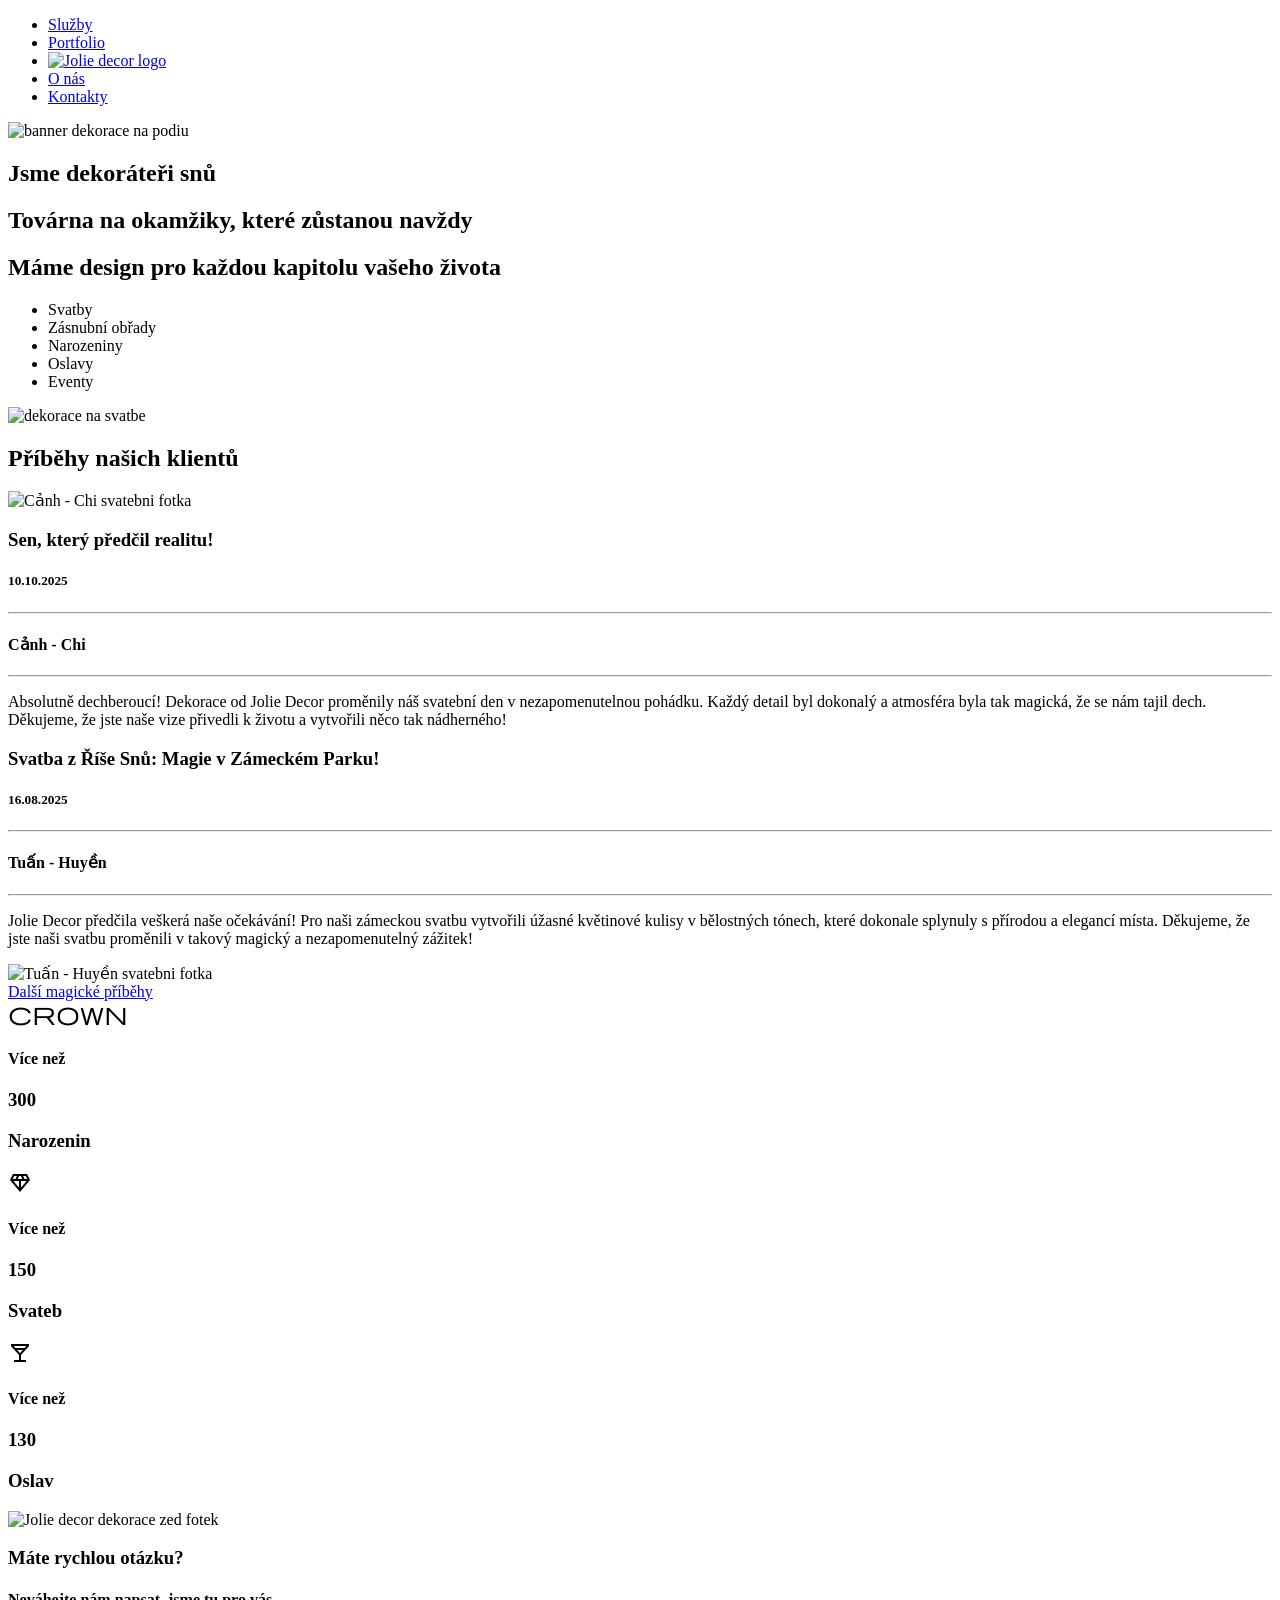
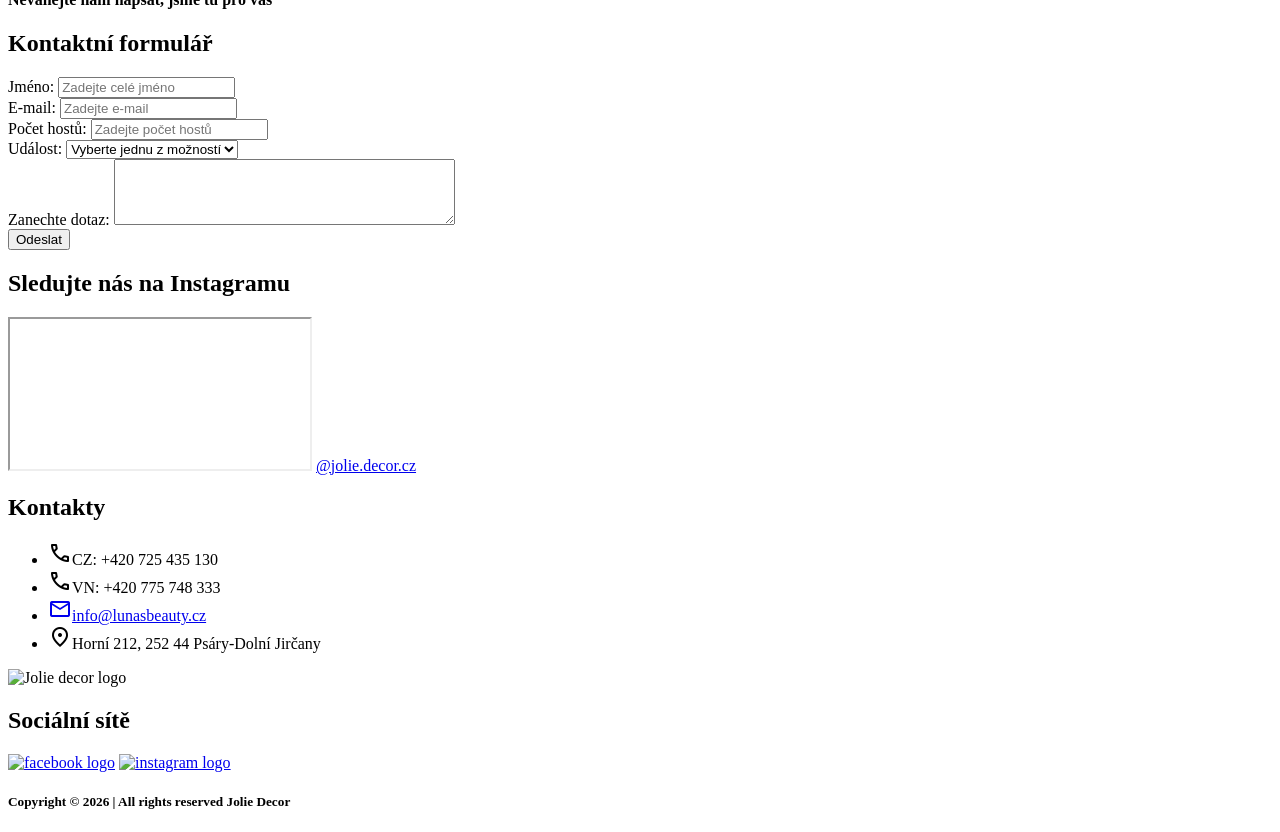
==== index.html @ be8fe518 "first commit" ====
<!DOCTYPE html>
<html lang="cz">

<head>
    <meta charset="UTF-8">
    <meta name="viewport" content="width=device-width, initial-scale=1.0">
    <title>Jolie Decor</title>
    <link rel="stylesheet"
        href="https://fonts.googleapis.com/css2?family=Material+Symbols+Outlined:opsz,wght,FILL,GRAD@48,400,0,0&icon_names=call,crown,diamond,local_bar,location_on,mail" />
    <link rel="preconnect" href="https://fonts.googleapis.com">
    <link rel="preconnect" href="https://fonts.gstatic.com" crossorigin>
    <link
        href="https://fonts.googleapis.com/css2?family=Mea+Culpa&family=Montserrat:ital,wght@0,100..900;1,100..900&family=Special+Gothic+Expanded+One&display=swap"
        rel="stylesheet">
    <link rel="stylesheet" href="./css/styles.css">
    <link rel="stylesheet" href="./css/home.css">
</head>

<body>
    <header>
        <nav class="navbar">
            <ul>
                <li><a href="./sluzby/">Služby</li></a>
                <li><a href="./portfolio/">Portfolio</li></a>
                <li><a href="#"><img src="https://joliedecor.cz/wp-content/uploads/2025/11/Etikets-1.png"
                            alt="Jolie decor logo"></a>
                </li>
                <li><a href="./o-nas/">O nás</li></a>
                <li><a href="./kontakty/">Kontakty</li></a>
            </ul>
        </nav>
    </header>

    <main>
        <section class="hero-section">
            <img src="https://scontent.fprg4-1.fna.fbcdn.net/v/t39.30808-6/474479061_926600809579764_4321794647617496791_n.jpg?_nc_cat=106&ccb=1-7&_nc_sid=dd6889&_nc_ohc=_SGNQPXiNrsQ7kNvwFgDy4c&_nc_oc=AdrlKQHoLC1VjuTBY25PfuWKJXwy437ukUhPc7lJWoY5Q4HHrLyH2NiIHlN0Hcxs45A&_nc_zt=23&_nc_ht=scontent.fprg4-1.fna&_nc_gid=PsKC7oQQPGpHbhptxqBy_Q&_nc_ss=7a3a8&oh=00_Af3dq4UxsOr6h-2BlzvRbO5ybqu0n82z0-ivtA4vTcegDQ&oe=69EA5FA9"
                alt="banner dekorace na podiu">
            <h1>Jsme dekoráteři snů</h1>
            <h2>Továrna na okamžiky, které zůstanou navždy</h2>
        </section>

        <section class="services-section">
            <div class="services-section-text">
                <h2>Máme design pro každou kapitolu vašeho života</h2>
                <ul>
                    <li>Svatby</li>
                    <li>Zásnubní obřady</li>
                    <li>Narozeniny</li>
                    <li>Oslavy</li>
                    <li>Eventy</li>
                </ul>
            </div>
            <img src="https://scontent.fprg1-1.fna.fbcdn.net/v/t39.30808-6/476160775_937458778493967_6608923156039917053_n.jpg?_nc_cat=106&ccb=1-7&_nc_sid=dd6889&_nc_ohc=tEarxV85sMoQ7kNvwFgTmLG&_nc_oc=AdqFlXuoJk8lQzRDLD3jlOf09t6WaOuJBongikvXVLpvgLLw8yzrTL3_Od5B2FRT9d7rOQynrhiUAmG8e3eJYM7l&_nc_zt=23&_nc_ht=scontent.fprg1-1.fna&_nc_gid=uuNP1Y1mMa50Pkiuh6iUmw&_nc_ss=7a3a8&oh=00_Af0B9mxji2gMO0Kkd3YGWJRrhjD7AaAskhmGFhWKiLA8NQ&oe=69EA6DCE"
                alt="dekorace na svatbe">
        </section>

        <section class="clients-section">
            <h2>Příběhy našich klientů</h2>
            <div class="client-container">
                <div class="client">
                    <div class="client-photo"><img
                            src="https://scontent.fprg1-1.fna.fbcdn.net/v/t39.30808-6/347234856_588883806694209_624048214989469013_n.jpg?_nc_cat=102&ccb=1-7&_nc_sid=1d70fc&_nc_ohc=KfP51y_4dncQ7kNvwGLka8b&_nc_oc=AdoEy2AaxfGy1jIShIm-Z9pqrqgRmOldLsZK-XHP0ndtUtQTGpJkKfEAYurVgPqmsLsJJetteFU-lmCshBT0db5c&_nc_zt=23&_nc_ht=scontent.fprg1-1.fna&_nc_gid=TOLvCOumIdQc2Jgnp0nsNg&_nc_ss=7a3a8&oh=00_Af1e-dVRasgH-ROOvxKRFL1Gy6EAn64NyiYHsqGWflMctg&oe=69EA8304"
                            alt="Cảnh - Chi svatebni fotka"></div>
                    <div class="client-text">
                        <h3>Sen, který předčil realitu!</h3>
                        <h5>10.10.2025</h5>
                        <hr>
                        <h4>Cảnh - Chi</h4>
                        <hr>
                        <p>Absolutně dechberoucí! Dekorace
                            od Jolie Decor proměnily náš svatební den v nezapomenutelnou pohádku. Každý detail byl
                            dokonalý
                            a
                            atmosféra byla tak magická, že se nám tajil dech. Děkujeme, že jste naše vize přivedli k
                            životu
                            a
                            vytvořili něco tak nádherného!</p>
                    </div>
                </div>

                <div class="client">
                    <div class="client-text">
                        <h3>Svatba z Říše Snů: Magie v Zámeckém Parku!</h3>
                        <h5>16.08.2025</h5>
                        <hr>
                        <h4>Tuấn - Huyền</h4>
                        <hr>
                        <p>Jolie Decor předčila veškerá naše očekávání! Pro naši zámeckou svatbu vytvořili úžasné
                            květinové
                            kulisy v bělostných tónech, které dokonale splynuly s přírodou a elegancí místa. Děkujeme,
                            že
                            jste
                            naši svatbu proměnili v takový magický a nezapomenutelný zážitek!</p>
                    </div>
                    <div class="client-photo">
                        <img src="https://joliedecor.cz/wp-content/uploads/2025/10/3.png"
                            alt="Tuấn - Huyền svatebni fotka">
                    </div>
                </div>
                <a href="./portfolio/">Další magické příběhy</a>
            </div>
        </section>

        <section class="proof-section">
            <div class="proof-container">
                <span class="material-symbols-outlined">
                    crown
                </span>
                <h4>Více než</h4>
                <h3 class="number">300</h3>
                <h3>Narozenin</h3>
            </div>
            <div class="proof-container">
                <span class="material-symbols-outlined">
                    diamond
                </span>
                <h4>Více než</h4>
                <h3 class="number">150</h3>
                <h3>Svateb</h3>
            </div>
            <div class="proof-container">
                <span class="material-symbols-outlined">
                    local_bar
                </span>
                <h4>Více než</h4>
                <h3 class="number">130</h3>
                <h3>Oslav</h3>
            </div>
        </section>

        <section class="form-section">
            <div class="form-section-photo">
                <img src="https://scontent.fprg1-1.fna.fbcdn.net/v/t39.30808-6/476122265_936596308580214_864562348586603864_n.jpg?_nc_cat=108&ccb=1-7&_nc_sid=dd6889&_nc_ohc=LIz57ucxsk4Q7kNvwGtrFH4&_nc_oc=Adqec72Um1xWeFt_TLa07QG4YwtOoYYCY-beS-7wfHfPvBkkXYiuSobftaq79RF7eMlh4jvCjgZHMCaSw7A22V63&_nc_zt=23&_nc_ht=scontent.fprg1-1.fna&_nc_gid=hWIE_0E3FL43I28fPPc2xw&_nc_ss=7a3a8&oh=00_Af0WpIr28A1zQkJUSIv8qSJX0_qO8-kHQg7AcKked7CVDg&oe=69EA7D7B"
                    alt="Jolie decor dekorace zed fotek">
                <h3>Máte rychlou otázku?</h3>
                <h4>Neváhejte nám napsat, jsme tu pro vás</h4>
            </div>
            <div class="form-container">
                <form>
                    <h2>Kontaktní formulář</h2>
                    <div class="area-name">
                        <label for="name">Jméno: </label>
                        <input type="text" id="name" placeholder="Zadejte celé jméno" required>
                    </div>
                    <div class="area-email">
                        <label for="email">E-mail: </label>
                        <input type="email" id="email" placeholder="Zadejte e-mail" required>
                    </div>
                    <div class="area-guests">
                        <label for="guests">Počet hostů: </label>
                        <input type="number" id="guests" placeholder="Zadejte počet hostů" min="0">
                    </div>
                    <div class="area-type">
                        <label for="type">Událost: </label>
                        <select name="type" id="type" required>
                            <option selected disabled>Vyberte jednu z možností</option>
                            <option>Svatba</option>
                            <option>Zásnubní obřad</option>
                            <option>Narozeniny</option>
                            <option>Oslava</option>
                            <option>Event</option>
                            <option>Jiné</option>
                        </select>
                    </div>
                    <div class="area-message">
                        <label for="message">Zanechte dotaz: </label>
                        <textarea name="message" id="message" rows="4" cols="40"></textarea>
                    </div>
                    <div class="area-submit">
                        <input type="submit" value="Odeslat">
                    </div>
                </form>
            </div>
        </section>

        <section class="instagram-section">
            <h2>Sledujte nás na Instagramu</h2>
            <iframe src="https://www.instagram.com/jolie.decor.cz/embed" frameborder="100"></iframe>
            <a href="https://www.instagram.com/jolie.decor.cz/">@jolie.decor.cz</a>
        </section>
    </main>

    <footer>
        <div class="footer-contacts">
            <h2>Kontakty</h2>
            <ul>
                <li><span class="material-symbols-outlined">
                        call
                    </span>CZ: +420 725 435 130</li>
                <li><span class="material-symbols-outlined">
                        call
                    </span>VN: +420 775 748 333</li>
                <li><a href="mailto:info@lunasbeauty.cz"><span class="material-symbols-outlined">
                            mail
                        </span>info@lunasbeauty.cz</a></li>
                <li><span class="material-symbols-outlined">
                        location_on
                    </span>Horní 212, 252 44 Psáry-Dolní Jirčany</li>
            </ul>
        </div>
        <div class="footer-logo">
            <img src="https://joliedecor.cz/wp-content/uploads/2025/11/Etikets-1.png" alt="Jolie decor logo">
        </div>
        <div class="footer-socials">
            <h2>Sociální sítě</h2>
            <a href="https://www.facebook.com/kim.thinh.562"><img
                    src="https://joliedecor.cz/wp-content/uploads/2025/11/Group-1821.png" alt="facebook logo"></a>
            <a href="https://www.instagram.com/jolie.decor.cz/"><img
                    src="https://joliedecor.cz/wp-content/uploads/2025/11/Group-1819.png" alt="instagram logo"></a>
        </div>
        <h5>Copyright © 2026 | All rights reserved Jolie Decor</h5>
    </footer>
</body>

</html>
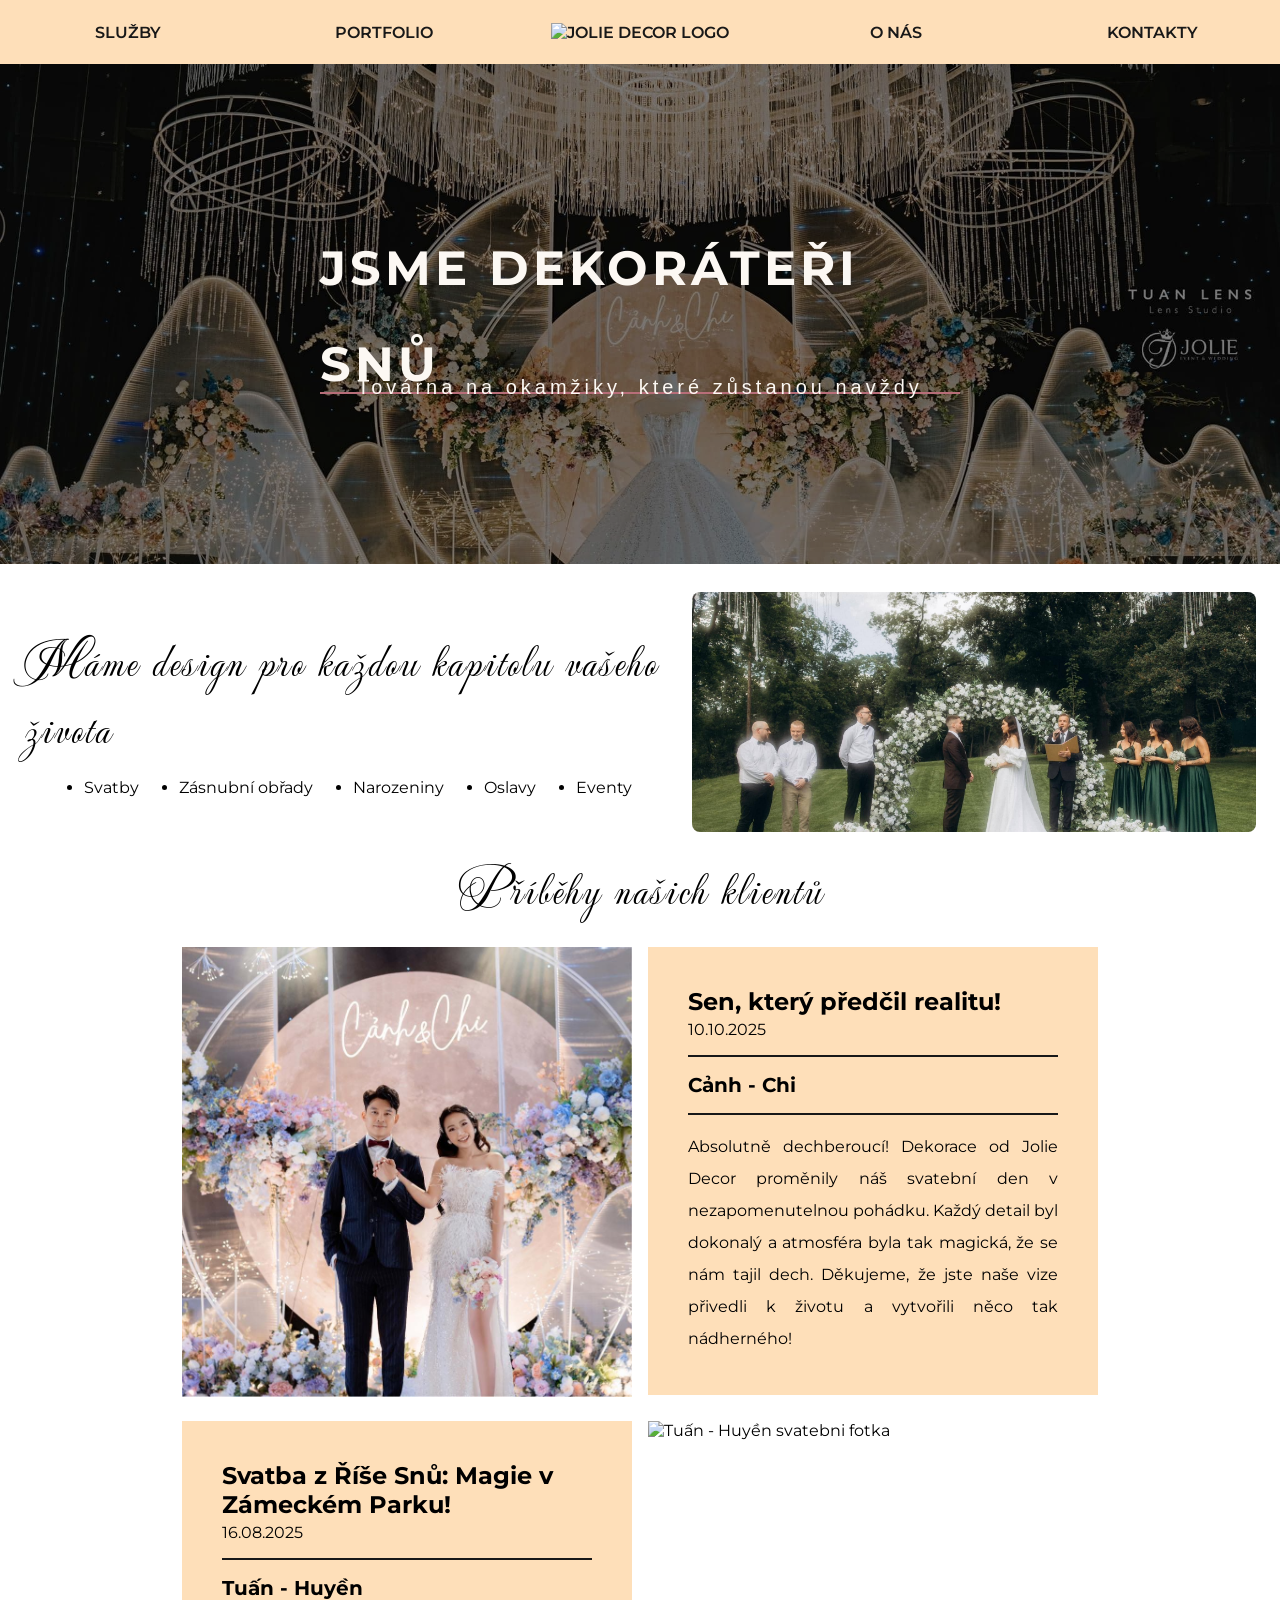
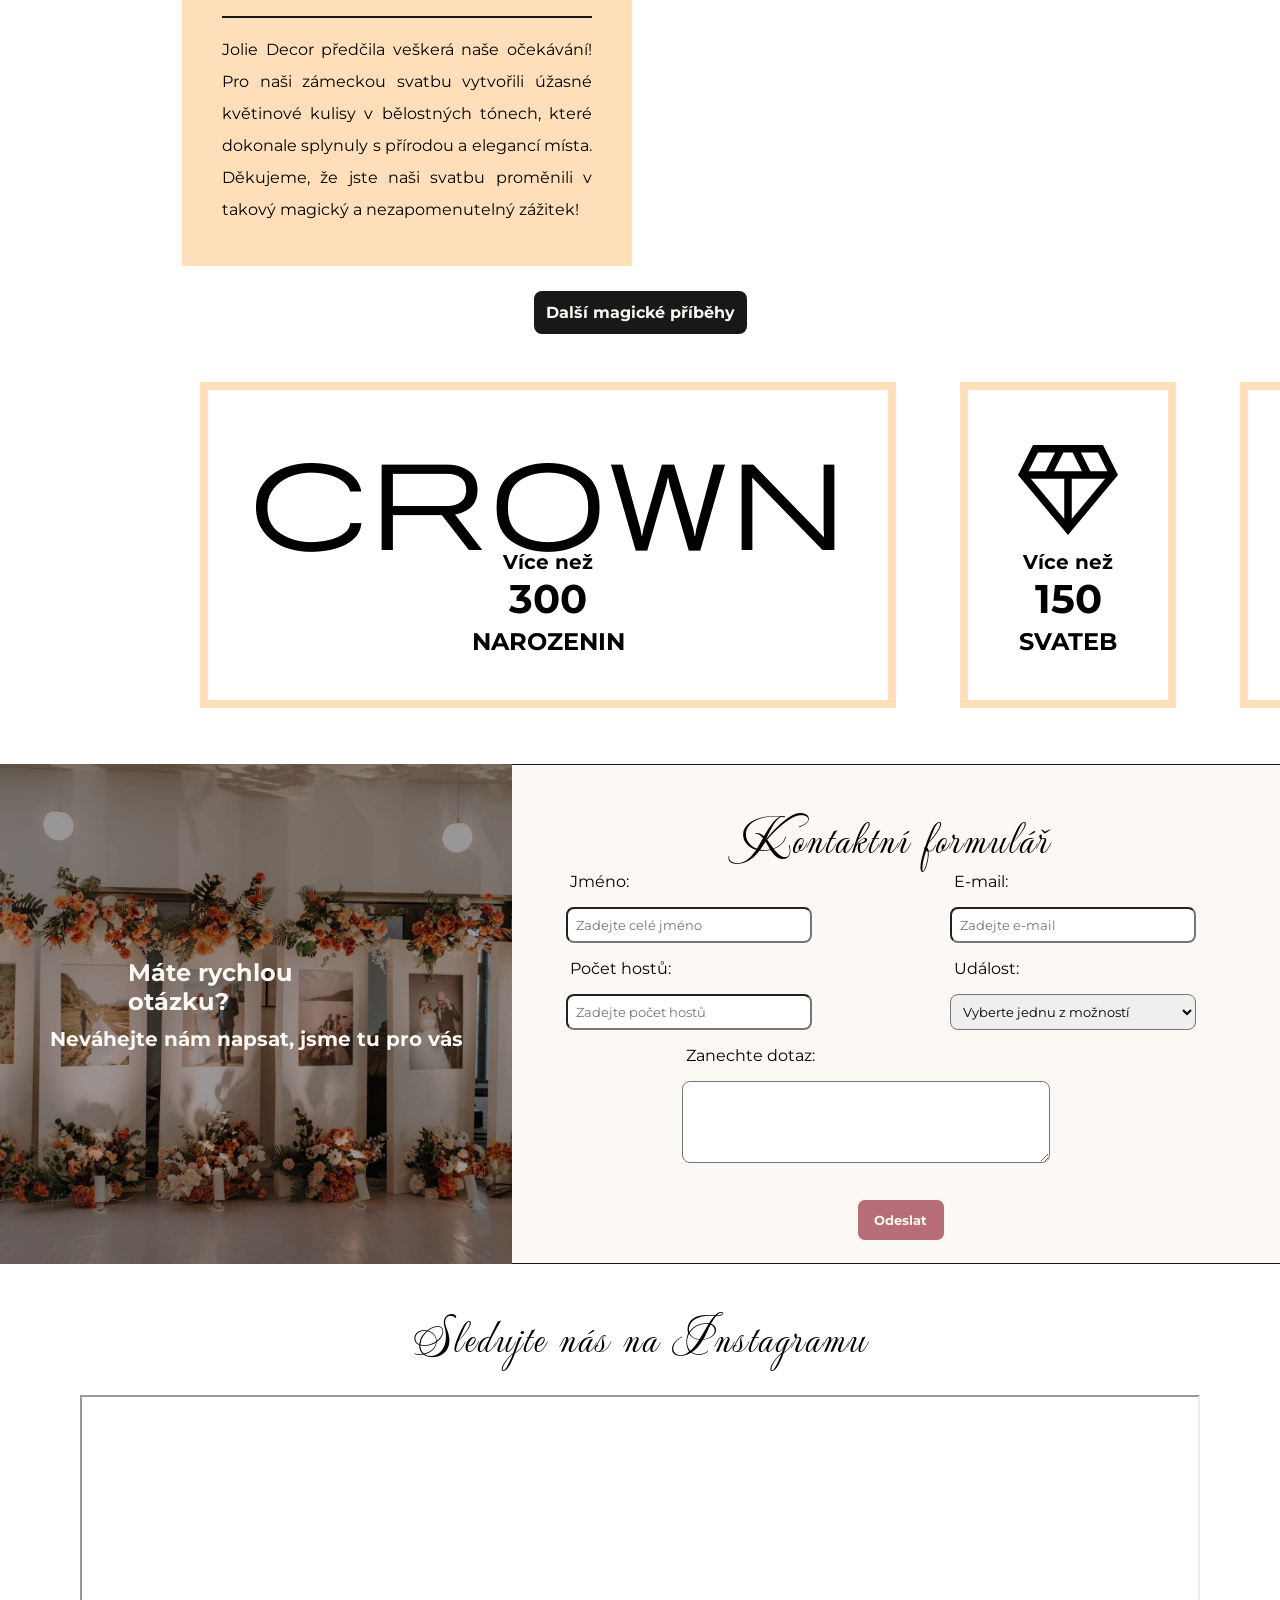
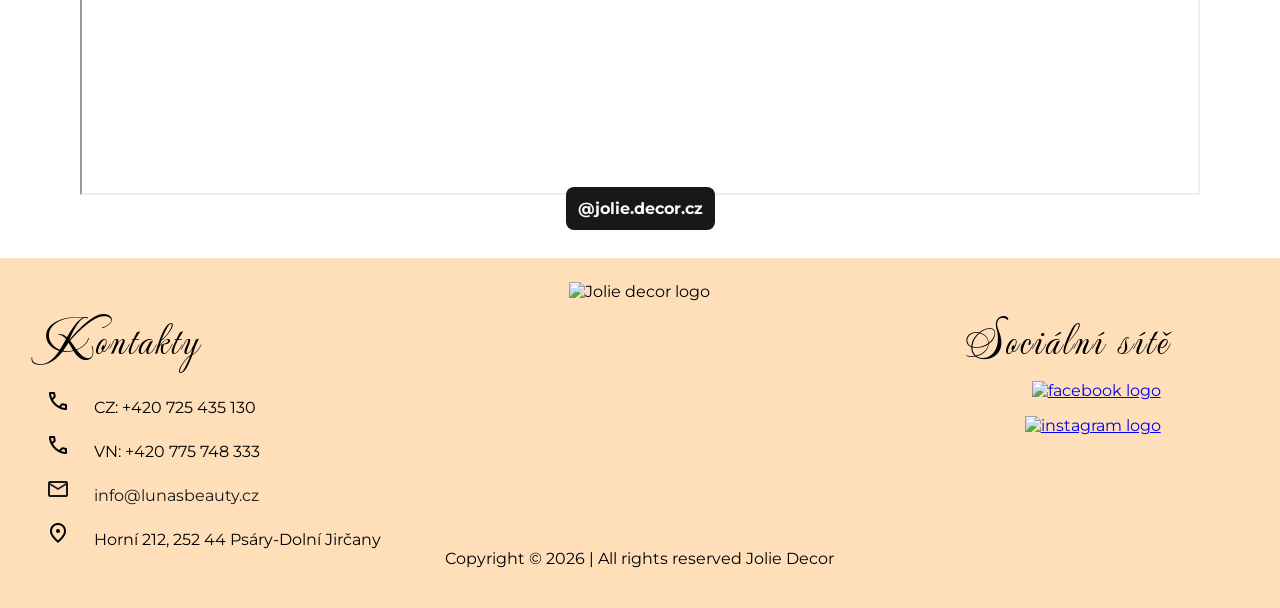
==== commit 72d1d2b8: "fixed expired img url - added img folder" ====
--- a/index.html
+++ b/index.html
@@ -33,8 +33,7 @@
 
     <main>
         <section class="hero-section">
-            <img src="https://scontent.fprg4-1.fna.fbcdn.net/v/t39.30808-6/474479061_926600809579764_4321794647617496791_n.jpg?_nc_cat=106&ccb=1-7&_nc_sid=dd6889&_nc_ohc=_SGNQPXiNrsQ7kNvwFgDy4c&_nc_oc=AdrlKQHoLC1VjuTBY25PfuWKJXwy437ukUhPc7lJWoY5Q4HHrLyH2NiIHlN0Hcxs45A&_nc_zt=23&_nc_ht=scontent.fprg4-1.fna&_nc_gid=PsKC7oQQPGpHbhptxqBy_Q&_nc_ss=7a3a8&oh=00_Af3dq4UxsOr6h-2BlzvRbO5ybqu0n82z0-ivtA4vTcegDQ&oe=69EA5FA9"
-                alt="banner dekorace na podiu">
+            <img src="./img/home-hero.jpg" alt="banner dekorace na podiu">
             <h1>Jsme dekoráteři snů</h1>
             <h2>Továrna na okamžiky, které zůstanou navždy</h2>
         </section>
@@ -50,17 +49,14 @@
                     <li>Eventy</li>
                 </ul>
             </div>
-            <img src="https://scontent.fprg1-1.fna.fbcdn.net/v/t39.30808-6/476160775_937458778493967_6608923156039917053_n.jpg?_nc_cat=106&ccb=1-7&_nc_sid=dd6889&_nc_ohc=tEarxV85sMoQ7kNvwFgTmLG&_nc_oc=AdqFlXuoJk8lQzRDLD3jlOf09t6WaOuJBongikvXVLpvgLLw8yzrTL3_Od5B2FRT9d7rOQynrhiUAmG8e3eJYM7l&_nc_zt=23&_nc_ht=scontent.fprg1-1.fna&_nc_gid=uuNP1Y1mMa50Pkiuh6iUmw&_nc_ss=7a3a8&oh=00_Af0B9mxji2gMO0Kkd3YGWJRrhjD7AaAskhmGFhWKiLA8NQ&oe=69EA6DCE"
-                alt="dekorace na svatbe">
+            <img src="./img/home-services.jpg" alt="dekorace na svatbe">
         </section>
 
         <section class="clients-section">
             <h2>Příběhy našich klientů</h2>
             <div class="client-container">
                 <div class="client">
-                    <div class="client-photo"><img
-                            src="https://scontent.fprg1-1.fna.fbcdn.net/v/t39.30808-6/347234856_588883806694209_624048214989469013_n.jpg?_nc_cat=102&ccb=1-7&_nc_sid=1d70fc&_nc_ohc=KfP51y_4dncQ7kNvwGLka8b&_nc_oc=AdoEy2AaxfGy1jIShIm-Z9pqrqgRmOldLsZK-XHP0ndtUtQTGpJkKfEAYurVgPqmsLsJJetteFU-lmCshBT0db5c&_nc_zt=23&_nc_ht=scontent.fprg1-1.fna&_nc_gid=TOLvCOumIdQc2Jgnp0nsNg&_nc_ss=7a3a8&oh=00_Af1e-dVRasgH-ROOvxKRFL1Gy6EAn64NyiYHsqGWflMctg&oe=69EA8304"
-                            alt="Cảnh - Chi svatebni fotka"></div>
+                    <div class="client-photo"><img src="./img/home-canhchi.jpg" alt="Cảnh - Chi svatebni fotka"></div>
                     <div class="client-text">
                         <h3>Sen, který předčil realitu!</h3>
                         <h5>10.10.2025</h5>
@@ -130,8 +126,7 @@
 
         <section class="form-section">
             <div class="form-section-photo">
-                <img src="https://scontent.fprg1-1.fna.fbcdn.net/v/t39.30808-6/476122265_936596308580214_864562348586603864_n.jpg?_nc_cat=108&ccb=1-7&_nc_sid=dd6889&_nc_ohc=LIz57ucxsk4Q7kNvwGtrFH4&_nc_oc=Adqec72Um1xWeFt_TLa07QG4YwtOoYYCY-beS-7wfHfPvBkkXYiuSobftaq79RF7eMlh4jvCjgZHMCaSw7A22V63&_nc_zt=23&_nc_ht=scontent.fprg1-1.fna&_nc_gid=hWIE_0E3FL43I28fPPc2xw&_nc_ss=7a3a8&oh=00_Af0WpIr28A1zQkJUSIv8qSJX0_qO8-kHQg7AcKked7CVDg&oe=69EA7D7B"
-                    alt="Jolie decor dekorace zed fotek">
+                <img src="./img/home-zed.jpg" alt="Jolie decor dekorace zed fotek">
                 <h3>Máte rychlou otázku?</h3>
                 <h4>Neváhejte nám napsat, jsme tu pro vás</h4>
             </div>
--- a/css/styles.css
+++ b/css/styles.css
@@ -0,0 +1,229 @@
+:root {
+    --primary-color: #FCF8F3;
+    --secondary-color: #FEDFB9;
+    --accent-color: #B76E79;
+    --accent-color-darker: #8C4550;
+    --black-color: #181818;
+    --gray-color: #434343;
+}
+
+* {
+    box-sizing: border-box;
+    padding: 0;
+    margin: 0;
+    font-family: "Montserrat", sans-serif;
+}
+
+/* Buttons: */
+/* black button */
+.client-container a,
+.instagram-section a {
+    margin: 0 auto;
+    background-color: var(--black-color);
+    text-align: center;
+    padding: 12px;
+    border-radius: 8px;
+    text-decoration: none;
+    color: var(--primary-color);
+    font-weight: bold;
+}
+
+.client-container a:hover,
+.instagram-section a:hover {
+    background-color: var(--gray-color);
+}
+
+h2 {
+    font-family: "Mea Culpa", cursive;
+    font-size: 48px;
+    font-weight: 100;
+    letter-spacing: 2px;
+}
+
+h3 {
+    font-size: 24px;
+    padding-bottom: 4px;
+}
+
+h4 {
+    font-size: 20px;
+}
+
+h5 {
+    font-size: 16px;
+    font-weight: 400;
+}
+
+/* Header */
+
+header {
+    position: sticky;
+    top: 0;
+    width: 100%;
+    z-index: 1;
+}
+
+.navbar ul {
+    display: flex;
+    justify-content: space-between;
+    align-items: center;
+    background-color: var(--secondary-color);
+    height: 64px;
+}
+
+.navbar ul li,
+.navbar a {
+    width: 100%;
+    list-style-type: none;
+    text-transform: uppercase;
+    text-align: center;
+    color: var(--black-color);
+    text-decoration: none;
+    font-weight: 600;
+}
+
+ul img {
+    width: 40%;
+}
+
+/* Hero section */
+
+.hero-section {
+    position: relative;
+}
+
+.hero-section img {
+    width: 100%;
+    height: 500px;
+    object-fit: cover;
+    filter: brightness(50%);
+}
+
+h1 {
+    position: absolute;
+    top: 50%;
+    left: 50%;
+    transform: translate(-50%, -50%);
+    text-transform: uppercase;
+    color: var(--primary-color);
+    font-size: 48px;
+    letter-spacing: 4px;
+    line-height: 2;
+}
+
+h1::after {
+    content: "";
+    width: 100%;
+    border-bottom: 2px solid var(--accent-color);
+    position: absolute;
+    top: 90%;
+    left: 50%;
+    transform: translate(-50%, -50%);
+    z-index: 1;
+}
+
+.hero-section h2 {
+    position: absolute;
+    top: 64%;
+    left: 50%;
+    transform: translate(-50%, -50%);
+    font-family: "Special Gothic Expanded One", sans-serif;
+    color: var(--primary-color);
+    letter-spacing: 4px;
+    padding: 8px;
+    font-size: 20px;
+}
+
+/* Footer */
+
+footer {
+    background-color: var(--secondary-color);
+    display: grid;
+    grid-template-columns: 1fr 1fr 1fr;
+    justify-items: center;
+    align-items: start;
+    padding-top: 24px;
+}
+
+.footer-contacts,
+.footer-socials {
+    display: flex;
+    flex-direction: column;
+    align-self: start;
+    padding-top: 24px;
+}
+
+.footer-contacts li {
+    list-style-type: none;
+    margin-top: 16px;
+}
+
+.footer-contacts a {
+    text-decoration: none;
+    color: var(--black-color);
+}
+
+.footer-logo img {
+    height: 240px;
+    object-fit: cover;
+}
+
+.footer-socials {
+    display: flex;
+    flex-direction: column;
+    align-items: flex-end;
+}
+
+.footer-socials img {
+    width: 48px;
+    height: 48px;
+    margin: 8px;
+}
+
+.footer-socials h2 {
+    text-align: right;
+}
+
+footer h5 {
+    grid-column-start: 2;
+    padding-bottom: 40px;
+}
+
+footer .material-symbols-outlined {
+    font-size: 24px;
+    display: inline;
+}
+
+/* FAQ */
+
+.faq {
+    border-top: 4px solid var(--accent-color);
+    border-bottom: 4px solid var(--accent-color);
+    width: 60%;
+    margin: 0 auto 40px auto;
+    background-color: var(--secondary-color);
+}
+
+.faq h3 {
+    text-align: center;
+    text-transform: uppercase;
+    padding: 32px 0 16px 0;
+}
+
+details {
+    padding: 16px;
+}
+
+details:last-of-type {
+    margin-bottom: 16px;
+}
+
+details p {
+    padding-top: 8px;
+    line-height: 1.5;
+}
+
+summary:hover {
+    cursor: pointer;
+    color: var(--accent-color);
+}
--- a/css/home.css
+++ b/css/home.css
@@ -0,0 +1,248 @@
+/* Services section */
+
+.services-section {
+    display: flex;
+    justify-content: center;
+    align-items: center;
+    padding: 24px;
+}
+
+.services-section-text h2 {
+    margin-right: 24px;
+    margin-bottom: 16px;
+}
+
+.services-section-text ul {
+    display: flex;
+    justify-content: center;
+    gap: 40px;
+}
+
+.services-section img {
+    width: 640px;
+    height: 240px;
+    object-fit: cover;
+    border-radius: 8px;
+}
+
+/* Client section */
+.clients-section h2 {
+    text-align: center;
+}
+
+.client-container {
+    display: grid;
+    grid-template-rows: 1fr 1fr;
+    justify-content: center;
+    padding: 24px 480px;
+}
+
+.client {
+    display: grid;
+    grid-template-columns: 1fr 1fr;
+    align-content: space-evenly;
+    gap: 16px;
+    margin-bottom: 24px;
+}
+
+.client-photo {
+    width: 450px;
+    height: 400px;
+}
+
+.client-photo img {
+    width: 100%;
+    object-fit: cover;
+}
+
+.client-text {
+    width: 450px;
+    display: flex;
+    flex-direction: column;
+    justify-content: center;
+    padding: 40px;
+    background-color: var(--secondary-color);
+}
+
+.client-text h4 {
+    padding-top: 16px;
+}
+
+.client-text p {
+    text-align: justify;
+    line-height: 2;
+    margin-top: 16px;
+}
+
+.client-text hr {
+    position: relative;
+    margin-top: 16px;
+    border: 1px solid var(--black-color);
+}
+
+/* Proof section */
+
+.material-symbols-outlined {
+    font-size: 120px;
+}
+
+.proof-section {
+    display: grid;
+    grid-template-columns: 1fr 1fr 1fr;
+    justify-items: center;
+    gap: 64px;
+    padding: 24px 200px;
+    margin-bottom: 32px;
+}
+
+.proof-container {
+    display: flex;
+    flex-direction: column;
+    align-items: center;
+    border: 8px solid var(--secondary-color);
+    width: 100%;
+    padding: 40px;
+}
+
+.proof-container h3 {
+    text-transform: uppercase;
+}
+
+.number {
+    font-size: 40px;
+}
+
+/* Form section */
+
+.form-section {
+    display: flex;
+    justify-content: center;
+    width: 100%;
+    height: 500px;
+    background-color: var(--primary-color);
+}
+
+.form-section-photo {
+    position: relative;
+    width: 40%;
+}
+
+.form-section-photo img {
+    width: 100%;
+    height: 100%;
+    object-fit: cover;
+    filter: brightness(70%);
+}
+
+.form-section-photo h3 {
+    position: absolute;
+    top: 45%;
+    left: 50%;
+    transform: translate(-50%, -50%);
+    color: var(--primary-color);
+}
+
+.form-section-photo h4 {
+    position: absolute;
+    top: 55%;
+    left: 50%;
+    transform: translate(-50%, -50%);
+    color: var(--primary-color);
+    text-align: center;
+    width: 100%;
+}
+
+.form-container {
+    width: 60%;
+    padding: 40px 0;
+    border-top: 1px solid var(--black-color);
+    border-bottom: 1px solid var(--black-color);
+}
+
+form {
+    height: 100%;
+    width: 100%;
+    display: grid;
+    grid-template-columns: 1fr 1fr;
+    grid-template-areas:
+        'title title'
+        'name email'
+        'guests type'
+        'message message'
+        'submit submit';
+    justify-items: center;
+    align-items: center;
+}
+
+form h2 {
+    grid-area: title;
+}
+
+form label {
+    display: block;
+    margin-left: 20px;
+}
+
+form input,
+form select,
+textarea {
+    padding: 8px;
+    border-radius: 8px;
+    width: 80%;
+    margin: 16px;
+}
+
+.area-name {
+    grid-area: name;
+    width: 80%;
+}
+
+.area-email {
+    grid-area: email;
+    width: 80%;
+}
+
+.area-guests {
+    grid-area: guests;
+    width: 80%;
+}
+
+.area-type {
+    grid-area: type;
+    width: 80%;
+}
+
+.area-message {
+    grid-area: message;
+    width: 60%;
+}
+
+.area-submit {
+    grid-area: submit;
+}
+
+.area-submit input {
+    padding: 12px;
+    font-weight: bold;
+    background-color: var(--accent-color);
+    color: var(--primary-color);
+    border: 1px solid var(--primary-color);
+}
+
+.area-submit input:hover {
+    cursor: pointer;
+    background-color: var(--accent-color-darker);
+}
+
+/* Instagram section */
+
+.instagram-section {
+    padding: 40px 80px;
+    text-align: center;
+}
+
+iframe {
+    width: 100%;
+    height: 400px;
+    margin-top: 24px;
+}
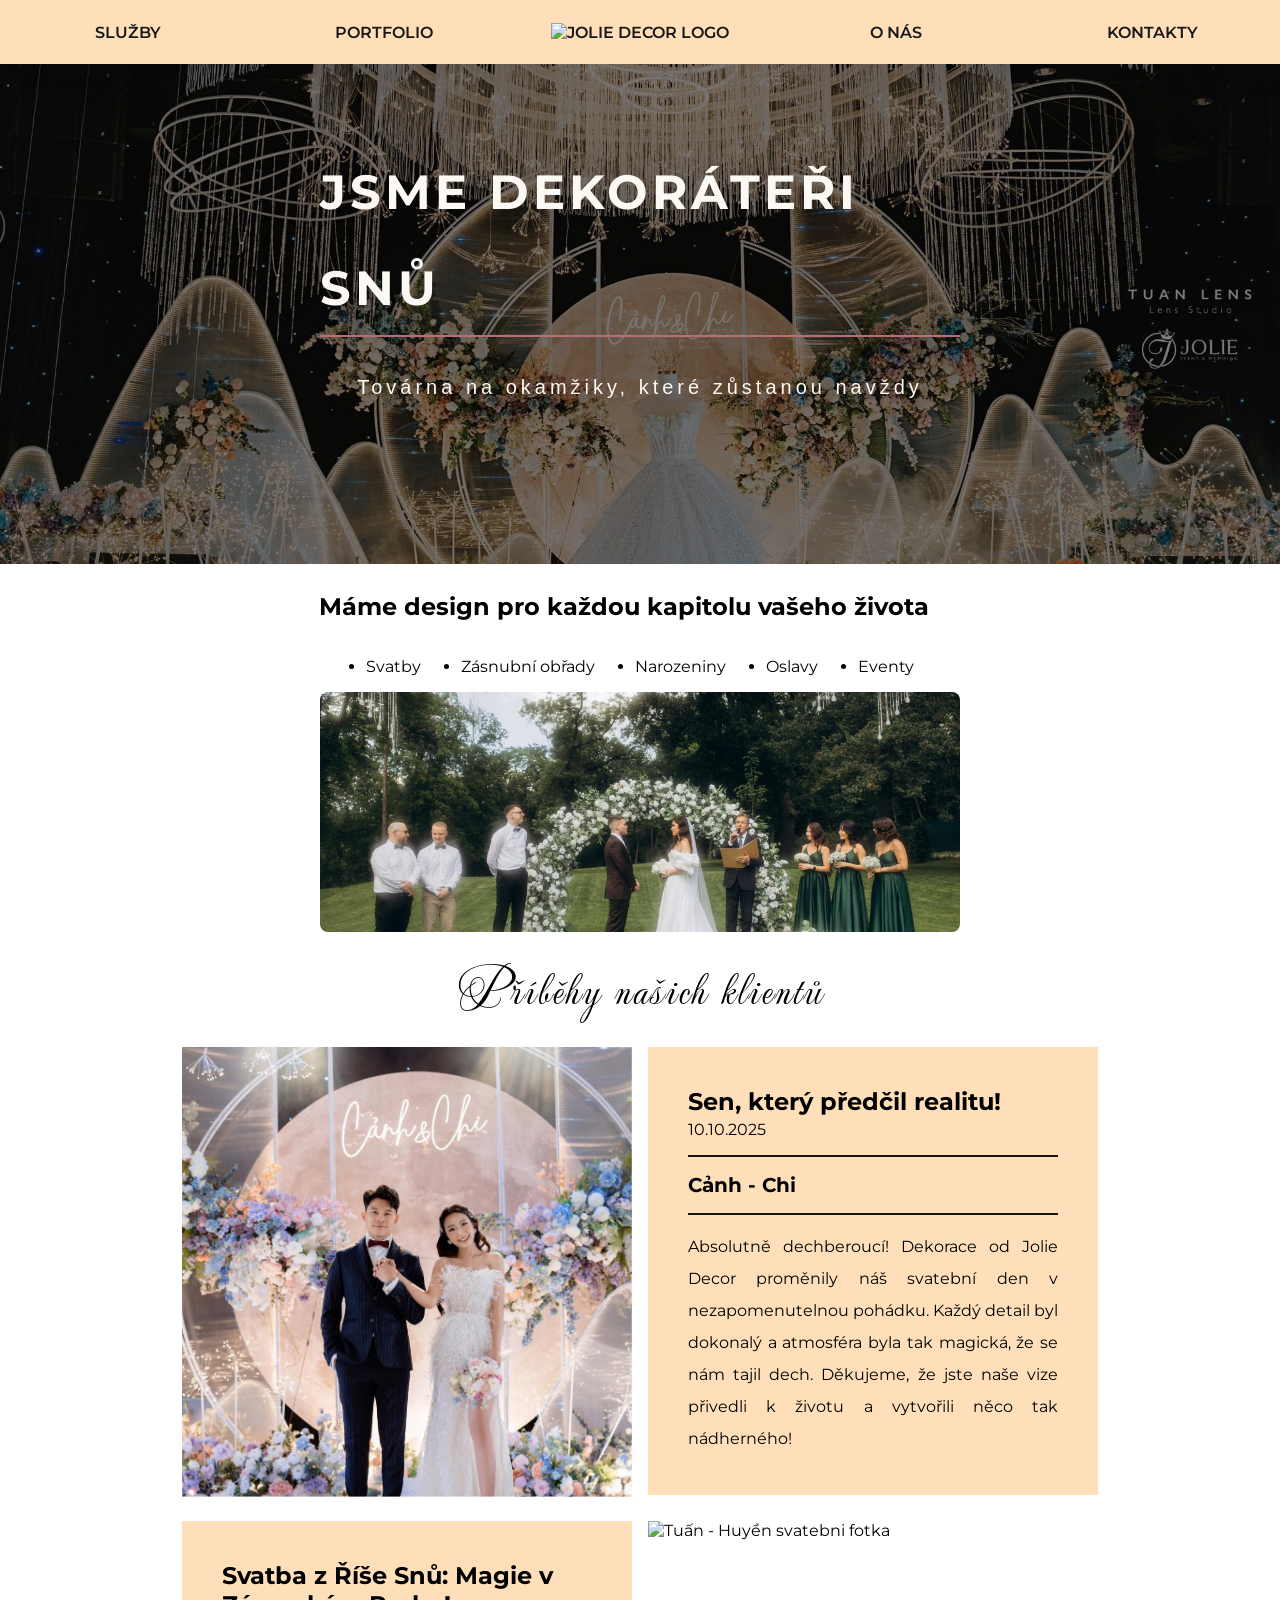
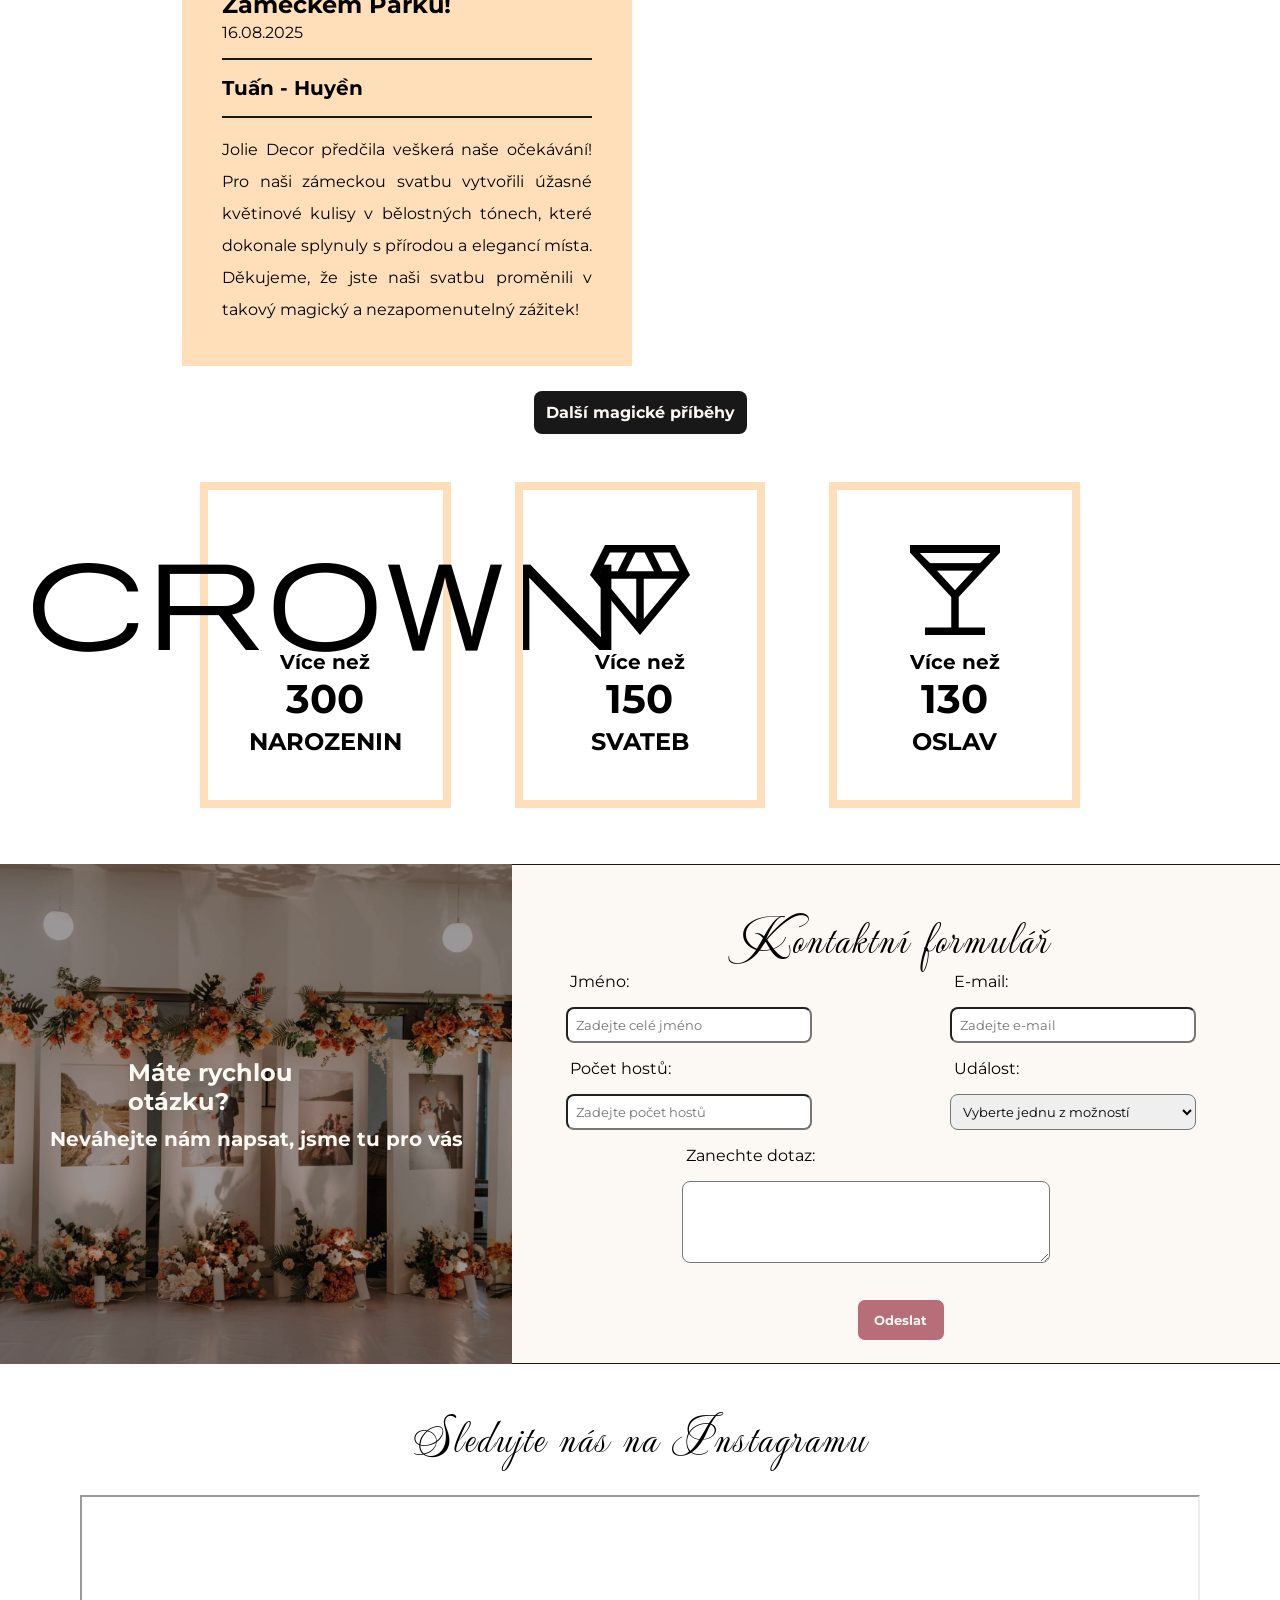
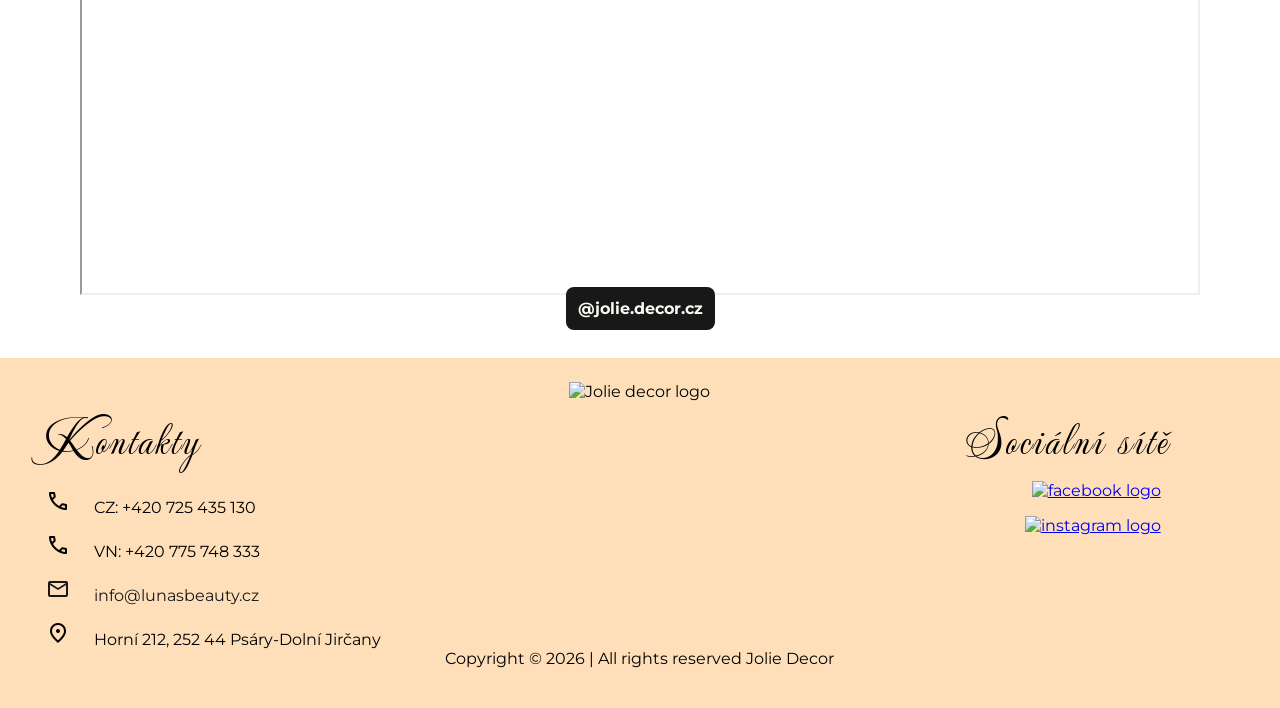
==== commit 2e2ce5f2: "updated font" ====
--- a/index.html
+++ b/index.html
@@ -40,7 +40,7 @@
 
         <section class="services-section">
             <div class="services-section-text">
-                <h2>Máme design pro každou kapitolu vašeho života</h2>
+                <h3>Máme design pro každou kapitolu vašeho života</h3>
                 <ul>
                     <li>Svatby</li>
                     <li>Zásnubní obřady</li>
--- a/css/styles.css
+++ b/css/styles.css
@@ -132,6 +132,7 @@
     letter-spacing: 4px;
     padding: 8px;
     font-size: 20px;
+    text-align: center;
 }
 
 /* Footer */
@@ -226,4 +227,77 @@
 summary:hover {
     cursor: pointer;
     color: var(--accent-color);
+}
+
+@media screen and (max-width: 1350px) {
+    h1 {
+        top: 35%;
+    }
+
+    h1::after {
+        top: 100%;
+    }
+}
+
+@media screen and (max-width: 1030px) {
+    h1 {
+        font-size: 32px;
+    }
+
+    .hero-section h2 {
+        top: 50%;
+    }
+}
+
+@media screen and (max-width: 965px) {
+    .hero-section h2 {
+        top: 60%;
+    }
+}
+
+@media screen and (max-width: 850px) {
+    footer {
+        display: block;
+        padding: 0;
+    }
+
+    .footer-logo {
+        display: none;
+    }
+
+    .footer-contacts h2 {
+        text-align: center;
+    }
+
+    .footer-socials {
+        flex-direction: row;
+    }
+}
+
+@media screen and (max-width: 730px) {
+    h1 {
+        font-size: 24px;
+    }
+
+    .hero-section h2 {
+        top: 55%;
+    }
+}
+
+@media screen and (max-width: 579px) {
+    .hero-section h2 {
+        display: none;
+    }
+}
+
+@media screen and (max-width: 390px) {
+    .footer-socials {
+        display: flex;
+        flex-direction: column;
+        align-items: center;
+    }
+
+    footer {
+        text-align: center;
+    }
 }
--- a/css/home.css
+++ b/css/home.css
@@ -2,20 +2,25 @@
 
 .services-section {
     display: flex;
+    flex-wrap: wrap;
     justify-content: center;
     align-items: center;
     padding: 24px;
 }
 
-.services-section-text h2 {
-    margin-right: 24px;
+.services-section-text h3 {
+    margin-right: 32px;
     margin-bottom: 16px;
+    text-align: center;
 }
 
 .services-section-text ul {
     display: flex;
+    flex-wrap: wrap;
     justify-content: center;
     gap: 40px;
+    margin: 0 8px;
+    padding: 16px;
 }
 
 .services-section img {
@@ -88,8 +93,9 @@
 
 .proof-section {
     display: grid;
-    grid-template-columns: 1fr 1fr 1fr;
-    justify-items: center;
+    grid-template-columns: repeat(auto-fit, minmax(240px, 1fr));
+    grid-auto-flow: column;
+    justify-content: center;
     gap: 64px;
     padding: 24px 200px;
     margin-bottom: 32px;
@@ -245,4 +251,83 @@
     width: 100%;
     height: 400px;
     margin-top: 24px;
+}
+
+@media screen and (max-width: 1100px) {
+    .form-section-photo {
+        display: none;
+    }
+
+    .form-container {
+        border: 0;
+        text-align: center;
+    }
+
+    footer {
+        padding-left: 40px;
+        margin: 0 auto;
+    }
+}
+
+@media screen and (max-width: 1000px) {
+    .client-container {
+        padding: 8px;
+        margin-bottom: 40px;
+    }
+
+    .client {
+        grid-template-columns: repeat(auto-fit, minmax(320px, 1fr));
+        margin-bottom: 0;
+    }
+
+    .client-photo {
+        grid-template-columns: repeat(auto-fit, minmax(320px, 1fr));
+    }
+
+    .client-text {
+        margin-top: 56px;
+    }
+}
+
+@media screen and (max-width: 850px) {
+    .services-section-text h3 {
+        font-size: 40px;
+    }
+
+    .proof-section {
+        grid-auto-flow: row;
+    }
+}
+
+@media screen and (max-width: 720px) {
+    .services-section-text h3 {
+        font-size: 36px;
+    }
+
+    .services-section-text ul {
+        gap: 20px;
+    }
+
+}
+
+@media screen and (max-width: 527px) {
+
+    .client-text,
+    .client-photo {
+        width: 100%;
+        margin: 0 auto;
+        height: 100%;
+    }
+
+    form h2 {
+        font-size: 36px;
+        margin-bottom: 16px;
+    }
+}
+
+@media screen and (max-width: 370px) {
+    .proof-section {
+        padding: 8px;
+        margin: 0 24px;
+    }
 }
